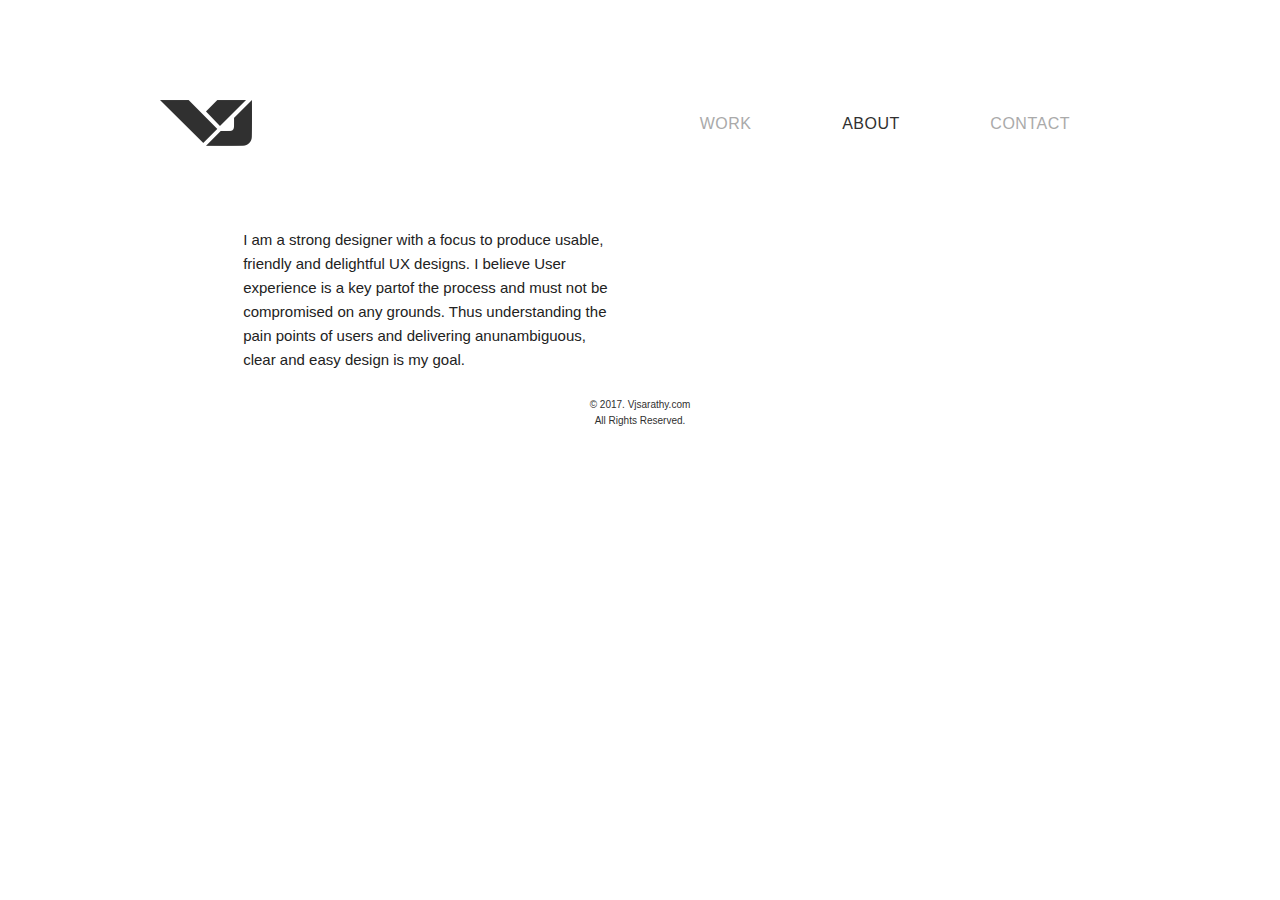
==== about.html @ b7dff5ad "about page" ====
<!DOCTYPE html>
<html lang="en">
<head>

  <!-- Basic Page Needs
  –––––––––––––––––––––––––––––––––––––––––––––––––– -->
  <meta charset="utf-8">
  <title>about</title>
  <meta name="description" content="">
  <meta name="author" content="">

  <!-- Mobile Specific Metas
  –––––––––––––––––––––––––––––––––––––––––––––––––– -->
  <meta name="viewport" content="width=device-width, initial-scale=1">

  <!-- FONT
  –––––––––––––––––––––––––––––––––––––––––––––––––– -->
  <link href="//fonts.googleapis.com/css?family=Raleway:400,300,600" rel="stylesheet" type="text/css">

  <!-- CSS
  –––––––––––––––––––––––––––––––––––––––––––––––––– -->
  <link rel="stylesheet" href="css/normalize.css">
  <link rel="stylesheet" href="css/skeleton.css">

  <!-- Favicon
  –––––––––––––––––––––––––––––––––––––––––––––––––– -->
  <link rel="icon" type="image/png" href="images/favicon.png">
    
    
    

</head>
<body>

 
<div class="container">  
<div class="row">
    
 <div class="six columns">
     <div class="name">
         <a href="index.html"><img src="images/Vjlogo.png"> </a>
      
        </div>
    </div>
    
   <div class="six columns">
    <nav>
    <ul id="nav">
      <li><a href="index.html">Work</a></li>
      <li class="navselected"><a href="about.html">About</a></li>
      <li><a href="#">Contact</a></li>
    </ul>
  </nav>
       </div>
    </div>
          
           <!-- form section
  –––––––––––––––––––––––––––––––––––––––––––––––––– -->
   <div class="about">
     
       <div class="row">
        <div class="five columns offset-by-one">
        <p class="aboutme">I am a strong designer with a focus to produce usable, friendly and delightful UX designs. I believe User experience is a key partof the process and must not be compromised on any grounds. Thus understanding the pain points of users and delivering anunambiguous, clear and easy design is my goal.  </p>
          </div>
           
          
         </div>
       </div>
       
    
    <!-- Footer
  ================================================== -->
              <footer>
                   <div class="container">
       <!--- <div class="six columns">               
    <div class="resize">
     <a href="index.html"><img src="images/Vjlogo.png"> </a>
                       </div>
                       </div> --->
     
        <p>&copy; 2017. Vjsarathy.com <br> All Rights Reserved.</p>
                       
    
     </div>
              
              
              </footer>
    
    </div>
</body>
</html>
---- css/skeleton.css ----
/*
* Skeleton V2.0.4
* Copyright 2014, Dave Gamache
* www.getskeleton.com
* Free to use under the MIT license.
* http://www.opensource.org/licenses/mit-license.php
* 12/29/2014
*/


/* Table of contents
––––––––––––––––––––––––––––––––––––––––––––––––––
- Grid
- Base Styles
- Typography
- Links
- Buttons
- Forms
- Lists
- Code
- Tables
- Spacing
- Utilities
- Clearing
- Media Queries
*/


/* Grid
–––––––––––––––––––––––––––––––––––––––––––––––––– */
.container {
  position: relative;
  width: 100%;
  max-width: 960px;
  margin: 0 auto;
  padding: 0 20px;
  box-sizing: border-box; }
.column,
.columns {
  width: 100%;
  float: left;
  box-sizing: border-box; }

/* For devices larger than 400px */
@media (min-width: 400px) {
  .container {
    width: 85%;
    padding: 0; }
}

/* For devices larger than 550px */
@media (min-width: 550px) {
  .container {
    width: 80%; }
  .column,
  .columns {
    margin-left: 4%; }
  .column:first-child,
  .columns:first-child {
    margin-left: 0; }

  .one.column,
  .one.columns                    { width: 4.66666666667%; }
  .two.columns                    { width: 13.3333333333%; }
  .three.columns                  { width: 22%;            }
  .four.columns                   { width: 30.6666666667%; }
  .five.columns                   { width: 39.3333333333%; }
  .six.columns                    { width: 48%;            }
  .seven.columns                  { width: 56.6666666667%; }
  .eight.columns                  { width: 65.3333333333%; }
  .nine.columns                   { width: 74.0%;          }
  .ten.columns                    { width: 82.6666666667%; }
  .eleven.columns                 { width: 91.3333333333%; }
  .twelve.columns                 { width: 100%; margin-left: 0; }

  .one-third.column               { width: 30.6666666667%; }
  .two-thirds.column              { width: 65.3333333333%; }

  .one-half.column                { width: 48%; }

  /* Offsets */
  .offset-by-one.column,
  .offset-by-one.columns          { margin-left: 8.66666666667%; }
  .offset-by-two.column,
  .offset-by-two.columns          { margin-left: 17.3333333333%; }
  .offset-by-three.column,
  .offset-by-three.columns        { margin-left: 26%;            }
  .offset-by-four.column,
  .offset-by-four.columns         { margin-left: 34.6666666667%; }
  .offset-by-five.column,
  .offset-by-five.columns         { margin-left: 43.3333333333%; }
  .offset-by-six.column,
  .offset-by-six.columns          { margin-left: 52%;            }
  .offset-by-seven.column,
  .offset-by-seven.columns        { margin-left: 60.6666666667%; }
  .offset-by-eight.column,
  .offset-by-eight.columns        { margin-left: 69.3333333333%; }
  .offset-by-nine.column,
  .offset-by-nine.columns         { margin-left: 78.0%;          }
  .offset-by-ten.column,
  .offset-by-ten.columns          { margin-left: 86.6666666667%; }
  .offset-by-eleven.column,
  .offset-by-eleven.columns       { margin-left: 95.3333333333%; }

  .offset-by-one-third.column,
  .offset-by-one-third.columns    { margin-left: 34.6666666667%; }
  .offset-by-two-thirds.column,
  .offset-by-two-thirds.columns   { margin-left: 69.3333333333%; }

  .offset-by-one-half.column,
  .offset-by-one-half.columns     { margin-left: 52%; }

}


/* Base Styles
–––––––––––––––––––––––––––––––––––––––––––––––––– */
/* NOTE
html is set to 62.5% so that all the REM measurements throughout Skeleton
are based on 10px sizing. So basically 1.5rem = 15px :) */
html {
  font-size: 62.5%; }
body {
  font-size: 1.5em; /* currently ems cause chrome bug misinterpreting rems on body element */
  line-height: 1.6;
  font-weight: 400;
  font-family: "lato", "HelveticaNeue", "Helvetica Neue", Helvetica, Arial, sans-serif;
  color: #222; }


/* Typography
–––––––––––––––––––––––––––––––––––––––––––––––––– */
h1, h2, h3, h4, h5, h6 {
  margin-top: 0;
  margin-bottom: 2rem;
  font-weight: 300; }
h1 { font-size: 4.0rem; line-height: 1.2;  letter-spacing: -.1rem;}
h2 { font-size: 3.6rem; line-height: 1.25; letter-spacing: -.1rem; }
h3 { font-size: 3.0rem; line-height: 1.3;  letter-spacing: -.1rem; }
h4 { font-size: 2.4rem; line-height: 1.35; letter-spacing: -.08rem; }
h5 { font-size: 1.8rem; line-height: 1.5;  letter-spacing: -.05rem; }
h6 { font-size: 1.5rem; line-height: 1.6;  letter-spacing: 0; }

/* Larger than phablet */
@media (min-width: 550px) {
  h1 { font-size: 5.0rem; }
  h2 { font-size: 4.2rem; }
  h3 { font-size: 3.6rem; }
  h4 { font-size: 3.0rem; }
  h5 { font-size: 2.4rem; }
  h6 { font-size: 1.5rem; }
}

p {
  margin-top: 0;
    
    
}


/* Links
–––––––––––––––––––––––––––––––––––––––––––––––––– */
a {
  color: #1EAEDB; }
a:hover {
  color: #0FA0CE; }


/* Buttons
–––––––––––––––––––––––––––––––––––––––––––––––––– */
.button,
button,
input[type="submit"],
input[type="reset"],
input[type="button"] {
  display: inline-block;
  height: 38px;
  padding: 0 30px;
  color: #555;
  text-align: center;
  font-size: 11px;
  font-weight: 600;
  line-height: 38px;
  letter-spacing: .1rem;
  text-transform: uppercase;
  text-decoration: none;
  white-space: nowrap;
  background-color: transparent;
  border-radius: 4px;
  border: 1px solid #bbb;
  cursor: pointer;
  box-sizing: border-box; }
.button:hover,
button:hover,
input[type="submit"]:hover,
input[type="reset"]:hover,
input[type="button"]:hover,
.button:focus,
button:focus,
input[type="submit"]:focus,
input[type="reset"]:focus,
input[type="button"]:focus {
  color: #333;
  border-color: #888;
  outline: 0; }
.button.button-primary,
button.button-primary,
input[type="submit"].button-primary,
input[type="reset"].button-primary,
input[type="button"].button-primary {
  color: #FFF;
  background-color: #33C3F0;
  border-color: #33C3F0; }
.button.button-primary:hover,
button.button-primary:hover,
input[type="submit"].button-primary:hover,
input[type="reset"].button-primary:hover,
input[type="button"].button-primary:hover,
.button.button-primary:focus,
button.button-primary:focus,
input[type="submit"].button-primary:focus,
input[type="reset"].button-primary:focus,
input[type="button"].button-primary:focus {
  color: #FFF;
  background-color: #1EAEDB;
  border-color: #1EAEDB; }


/* Forms
–––––––––––––––––––––––––––––––––––––––––––––––––– */
input[type="email"],
input[type="number"],
input[type="search"],
input[type="text"],
input[type="tel"],
input[type="url"],
input[type="password"],
textarea,
select {
  height: 38px;
  padding: 6px 90px; /* The 6px vertically centers text on FF, ignored by Webkit */
  background-color: whitesmoke;
  border: none;
  border-radius: 4px;
  box-shadow: none;
  box-sizing: border-box; }
/* Removes awkward default styles on some inputs for iOS */
input[type="email"],
input[type="number"],
input[type="search"],
input[type="text"],
input[type="tel"],
input[type="url"],
input[type="password"],
textarea {
  -webkit-appearance: none;
     -moz-appearance: none;
          appearance: none; }
textarea {
  min-height: 65px;
  padding-top: 6px;
  padding-bottom: 6px; }
input[type="email"]:focus,
input[type="number"]:focus,
input[type="search"]:focus,
input[type="text"]:focus,
input[type="tel"]:focus,
input[type="url"]:focus,
input[type="password"]:focus,
textarea:focus,
select:focus {
  border: 1px solid #33C3F0;
  outline: 0; }
label,
legend {
  display: block;
  margin-bottom: .5rem;
  font-weight: 600; }
fieldset {
  padding: 0;
  border-width: 0; }
input[type="checkbox"],
input[type="radio"] {
  display: inline; }
label > .label-body {
  display: inline-block;
  margin-left: .5rem;
  font-weight: normal; }


/* Lists
–––––––––––––––––––––––––––––––––––––––––––––––––– */
ul {
  list-style: circle inside; }
ol {
  list-style: decimal inside; }
ol, ul {
  padding-left: 0;
  margin-top: 0; }
ul ul,
ul ol,
ol ol,
ol ul {
  margin: 1.5rem 0 1.5rem 3rem;
  font-size: 90%; }
li {
  margin-bottom: 1rem; }


/* Code
–––––––––––––––––––––––––––––––––––––––––––––––––– */
code {
  padding: .2rem .5rem;
  margin: 0 .2rem;
  font-size: 90%;
  white-space: nowrap;
  background: #F1F1F1;
  border: 1px solid #E1E1E1;
  border-radius: 4px; }
pre > code {
  display: block;
  padding: 1rem 1.5rem;
  white-space: pre; }


/* Tables
–––––––––––––––––––––––––––––––––––––––––––––––––– */
th,
td {
  padding: 12px 15px;
  text-align: left;
  border-bottom: 1px solid #E1E1E1; }
th:first-child,
td:first-child {
  padding-left: 0; }
th:last-child,
td:last-child {
  padding-right: 0; }


/* Spacing
–––––––––––––––––––––––––––––––––––––––––––––––––– */
button,
.button {
  margin-bottom: 1rem; }
input,
textarea,
select,
fieldset {
  margin-bottom: 2.5rem; }
pre,
blockquote,
dl,
figure,
table,
p,
ul,
ol,
form {
  margin-bottom: 2.5rem; }


/* Utilities
–––––––––––––––––––––––––––––––––––––––––––––––––– */
.u-full-width {
  width: 100%;
  box-sizing: border-box; }
.u-max-full-width {
  max-width: 100%;
  box-sizing: border-box; }
.u-pull-right {
  float: right; }
.u-pull-left {
  float: left; }


/* Misc
–––––––––––––––––––––––––––––––––––––––––––––––––– */
hr {
  margin-top: 3rem;
  margin-bottom: 3.5rem;
  border-width: 0;
  border-top: 1px solid #E1E1E1; }


/* Clearing
–––––––––––––––––––––––––––––––––––––––––––––––––– */

/* Self Clearing Goodness */
.container:after,
.row:after,
.u-cf {
  content: "";
  display: table;
  clear: both; }


/* Media Queries
–––––––––––––––––––––––––––––––––––––––––––––––––– */
/*
Note: The best way to structure the use of media queries is to create the queries
near the relevant code. For example, if you wanted to change the styles for buttons
on small devices, paste the mobile query code up in the buttons section and style it
there.
*/


/* Larger than mobile */
@media (min-width: 400px) {}

/* Larger than phablet (also point when grid becomes active) */
@media (min-width: 550px) {}

/* Larger than tablet */
@media (min-width: 750px) {}

/* Larger than desktop */
@media (min-width: 1000px) {}

/* Larger than Desktop HD */
@media (min-width: 1200px) {}
---------------------------------------------------------


body {
		background-color: #ffffff;
		font-family: 'lato', sans-serif;
		font-weight: 400;
		font-size: 16px;
		line-height: 28px;
		color: #303030;
	}
/*logo*/
.name {
		
    padding-top: 100px;
    
	}

/*--links--*/
.navselected a {
		color: #303030;
	}
a {
		text-decoration: none;
		color: #303030;
		font-weight: 500;
	}
a:hover {
		color: #aaa;
	}

nav {
		font-size: 16px;
		float: right;
		margin: 80px auto 36px auto;
		font-weight: 400;
		letter-spacing: 0.5px;
		text-transform: uppercase;
	}
nav li {
		list-style: none;
		display: inline-block;
		margin-left: 48px;
	}

nav li:nth-child(1) {
		margin-left: 0px;
	}
nav a {
		color: #aaa;
	}

	nav li a:hover {
		color: #303030;
	}



#nav {
    display: table;
    height: 87px;
    width: 100%;
   
}

#nav li {
    display: table-cell;
    height: 87px;
    width: 16.666666667%;  /* (100 / numItems)% */
    line-height: 87px;
    text-align: right;
    
    white-space: nowrap;
    padding-right:50px;
   
}
/*----------Mac n iphone n vfx-----*/
.macimg{
    margin-top:60px;
}
.macbutton {
    margin-top: 20px;
    margin-left: 160px;
    
}

.iphonebutton {
    margin-top: 20px;
    margin-left: 160px;
}

.iphoneslide{
    margin-top:5px;
    margin-left:50px;
}

.screen1{
    margin-left: -110px;
}
.screen2{
    margin-top: 20px;
    margin-left: -110px;
}
.screen3{
    margin-top: 30px;
    margin-left: -110px;
}
header h3 {
    color:#000;
    font-weight:450;
    font-size:2em;
    line-height: 1;
    margin-bottom: 0.3em;
    text-align: left;
}
.vt4 {
   text-align: left;
  padding-right: 20px;
     margin-top: 10px;
    margin-left: 0px;

}
.hacker{
    margin-top: 40px;
    margin-left: 0px;
}
.vfx {
    margin-top: 40px;
    margin-left: 0px;
    
}
/*-----------buttons------*/
.projects button {
    background-color: #FF830E;
    border-color: #FF830E;
    color: white;
    font-weight: 200;
}
.secondproject button {
    background-color: #5BC1BE;
    border-color: #5BC1BE;
    color: white;
     font-weight: 200;
}
/*-----------Footer------*/

footer {
		text-align: center;
		margin-bottom: 40px;
    text-decoration: none;
		color: #303030;
		font-weight: 200;
    font-size: 10px;
   
    
	}

/*------contact page------*/
.formcontact {
  background: url('../images/contactpagebg.png') top center no-repeat;
  background-size: center;
  min-width: 960px; 
  min-height: 678px;
  width: 100%;
  background-position: center;
    padding-top: 100px;
} 

.contactheader{
    text-align: center;
  
    text-decoration: none;
    color: #22C2FC;
    font-weight: 75;
    font-family: 'lato', sans-serif;
    letter-spacing: 1px;
    word-spacing:7px;
	}
.contactcontent{
    text-align:justify;
    padding-top: 50px;
    padding-left: 10px;
    
    text-decoration: none;
    color: white;
    font-size: 21px;
    font-family: 'lato-light', sans-serif; 
    font-weight: none;
    letter-spacing: none;
    word-spacing:5px;
    font-weight: none;
}  

.blankforms{
    padding-top: 35px;
}

/*case study crowdfund*/

.Crowdfund h3 {
    
    text-align: center;
    color:#5BC1BE;
    font-weight: 400;
}
.Crowdfund h5 {
    
    font-weight: 400;
}

.section {
  padding: 8rem 0 7rem;
  text-align: left;
}
.values {
  background: #5D5D5D;
  background-size: cover;
  color: #fff;
  padding-bottom: 5rem;
}

.surveybg {
    background-image: url("../images/surveybg.png");
    background-repeat: no-repeat;
   background-size: 100% 100%;
    margin-top: 1em;
}
/*--case study cravings--*/

.u-max-full-width-survey{
    padding-left:110px;
}
.cravings h3 {
    
    text-align: center;
    color:#FF830E;
    font-weight: 400;
}
.cravings h5 {
    
    font-weight: 400;
}

.section {
  padding: 8rem 0 7rem;
  text-align: left;
}
.valuescravings {
  background: #5D5D5D;
  background-size: cover;
  color: #fff;
  padding-bottom: 5rem;
}

.surveybgcravings {
    background-image: url("../images/surveybgcravings.png");
    background-repeat: no-repeat;
   background-size: 100% 100%;
    margin-top: 1em;
}


/*----
.summarybg {
    background-image: url("../images/summarybg.png");
    
    background-repeat: no-repeat;
   background-size: 100% 100%;
    margin-top: 1em;
}*/
/*-----about-----*/

.aboutme{
    
    
    
    
}
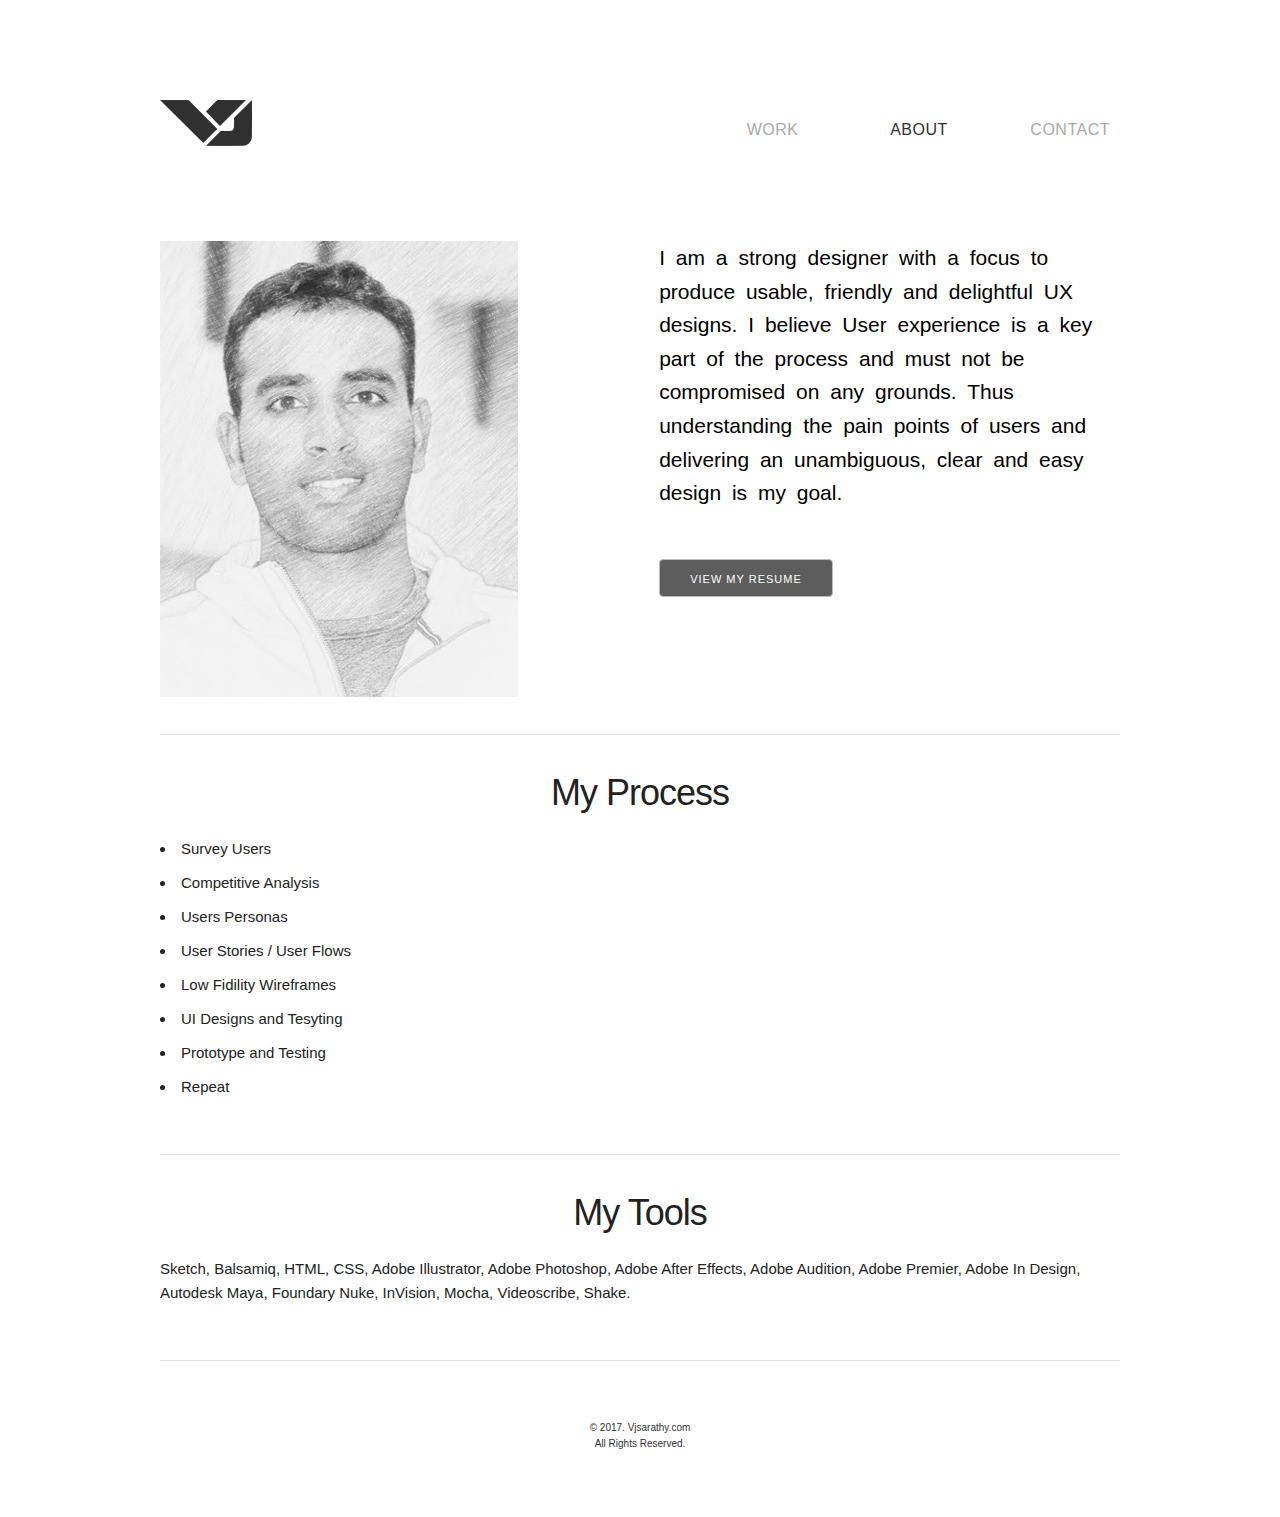
==== commit 94727c43: "about updated" ====
--- a/about.html
+++ b/about.html
@@ -48,26 +48,79 @@
     <ul id="nav">
       <li><a href="index.html">Work</a></li>
       <li class="navselected"><a href="about.html">About</a></li>
-      <li><a href="#">Contact</a></li>
+      <li><a href="contact.html">Contact</a></li>
     </ul>
   </nav>
        </div>
     </div>
           
-           <!-- form section
+           <!-- about section
   –––––––––––––––––––––––––––––––––––––––––––––––––– -->
-   <div class="about">
-     
+   
+     <div class="about">
        <div class="row">
-        <div class="five columns offset-by-one">
-        <p class="aboutme">I am a strong designer with a focus to produce usable, friendly and delightful UX designs. I believe User experience is a key partof the process and must not be compromised on any grounds. Thus understanding the pain points of users and delivering anunambiguous, clear and easy design is my goal.  </p>
-          </div>
            
-          
-         </div>
+           
+        <div class="six columns">
+            <img src="images/vjprofilepic.png" class="vjpic"/>
+            </div>
+           
+        <div class="six columns">
+        <p class="aboutme">I am a strong designer with a focus to produce usable, friendly and delightful UX designs. I believe User experience is a key part of the process and must not be compromised on any grounds. Thus understanding the pain points of users and delivering an unambiguous, clear and easy design is my goal.  </p>
+         
+           <br>
+         <a href="images/resume.pdf" target="_blank"><button type="primary">View my Resume</button></a>
+            
+        </div>
+       
        </div>
-       
+      
+
+       <hr>
     
+                    <!-- My process section
+  –––––––––––––––––––––––––––––––––––––––––––––––––– --> 
+ 
+       <div class="row">
+        <div class="twelve columns">
+        <h3>My Process</h3>
+         <ul style="list-style-type: disc">
+             <li>Survey Users</li>
+             <li>Competitive Analysis</li>
+             <li>Users Personas</li>
+             <li>User Stories / User Flows</li>
+             <li>Low Fidility Wireframes</li>
+             <li>UI Designs and Tesyting</li>
+             <li>Prototype and Testing</li>
+             <li>Repeat</li>  
+            </ul>
+           </div>
+    </div>
+    
+
+<hr>
+                     <!-- My process section
+  –––––––––––––––––––––––––––––––––––––––––––––––––– -->           
+            
+<div class="row">
+    
+        <div class="twelve columns">
+            
+            <h3>My Tools</h3>
+       <p>Sketch, Balsamiq, HTML, CSS, Adobe Illustrator, 
+Adobe Photoshop, Adobe After Effects, Adobe Audition, 
+Adobe Premier, Adobe In Design, Autodesk Maya, 
+Foundary Nuke, InVision, Mocha, Videoscribe, Shake.
+</p>
+           </div>
+ 
+  </div>         
+     </div>       
+    
+    <hr>  
+            <br>
+           
+            
     <!-- Footer
   ================================================== -->
               <footer>
--- a/css/skeleton.css
+++ b/css/skeleton.css
@@ -457,6 +457,7 @@
 		font-weight: 400;
 		letter-spacing: 0.5px;
 		text-transform: uppercase;
+       
 	}
 nav li {
 		list-style: none;
@@ -479,7 +480,7 @@
 
 #nav {
     display: table;
-    height: 87px;
+    height: 100px;
     width: 100%;
    
 }
@@ -488,11 +489,11 @@
     display: table-cell;
     height: 87px;
     width: 16.666666667%;  /* (100 / numItems)% */
-    line-height: 87px;
+    line-height: 100px;
     text-align: right;
     
     white-space: nowrap;
-    padding-right:50px;
+    padding-right:10px;
    
 }
 /*----------Mac n iphone n vfx-----*/
@@ -537,16 +538,16 @@
 .vt4 {
    text-align: left;
   padding-right: 20px;
-     margin-top: 10px;
+     margin-top: none;
     margin-left: 0px;
 
 }
 .hacker{
-    margin-top: 40px;
+    margin-top: none;
     margin-left: 0px;
 }
 .vfx {
-    margin-top: 40px;
+    margin-top: none;
     margin-left: 0px;
     
 }
@@ -693,15 +694,34 @@
 
 .aboutme{
     
-    
-    
-    
-}
-
-
-
-
-
-
-
-
+    text-align:left;
+    padding-top: none;
+    padding-left: none;
+    line-height: none;
+    
+    color: black;
+    font-size: 21px;
+    font-family: 'lato-regular', sans-serif; 
+    font-weight: none;
+    letter-spacing: none;
+    word-spacing:5px;
+    font-weight: none;
+}
+
+
+.about button {
+   background-color: #5D5D5D;
+    border-color: none;
+    color: white;
+    font-weight: 200;
+}
+
+
+.about h3 {
+    
+    text-align: center;
+}
+
+/*-----fixed nav bar-----*/
+
+
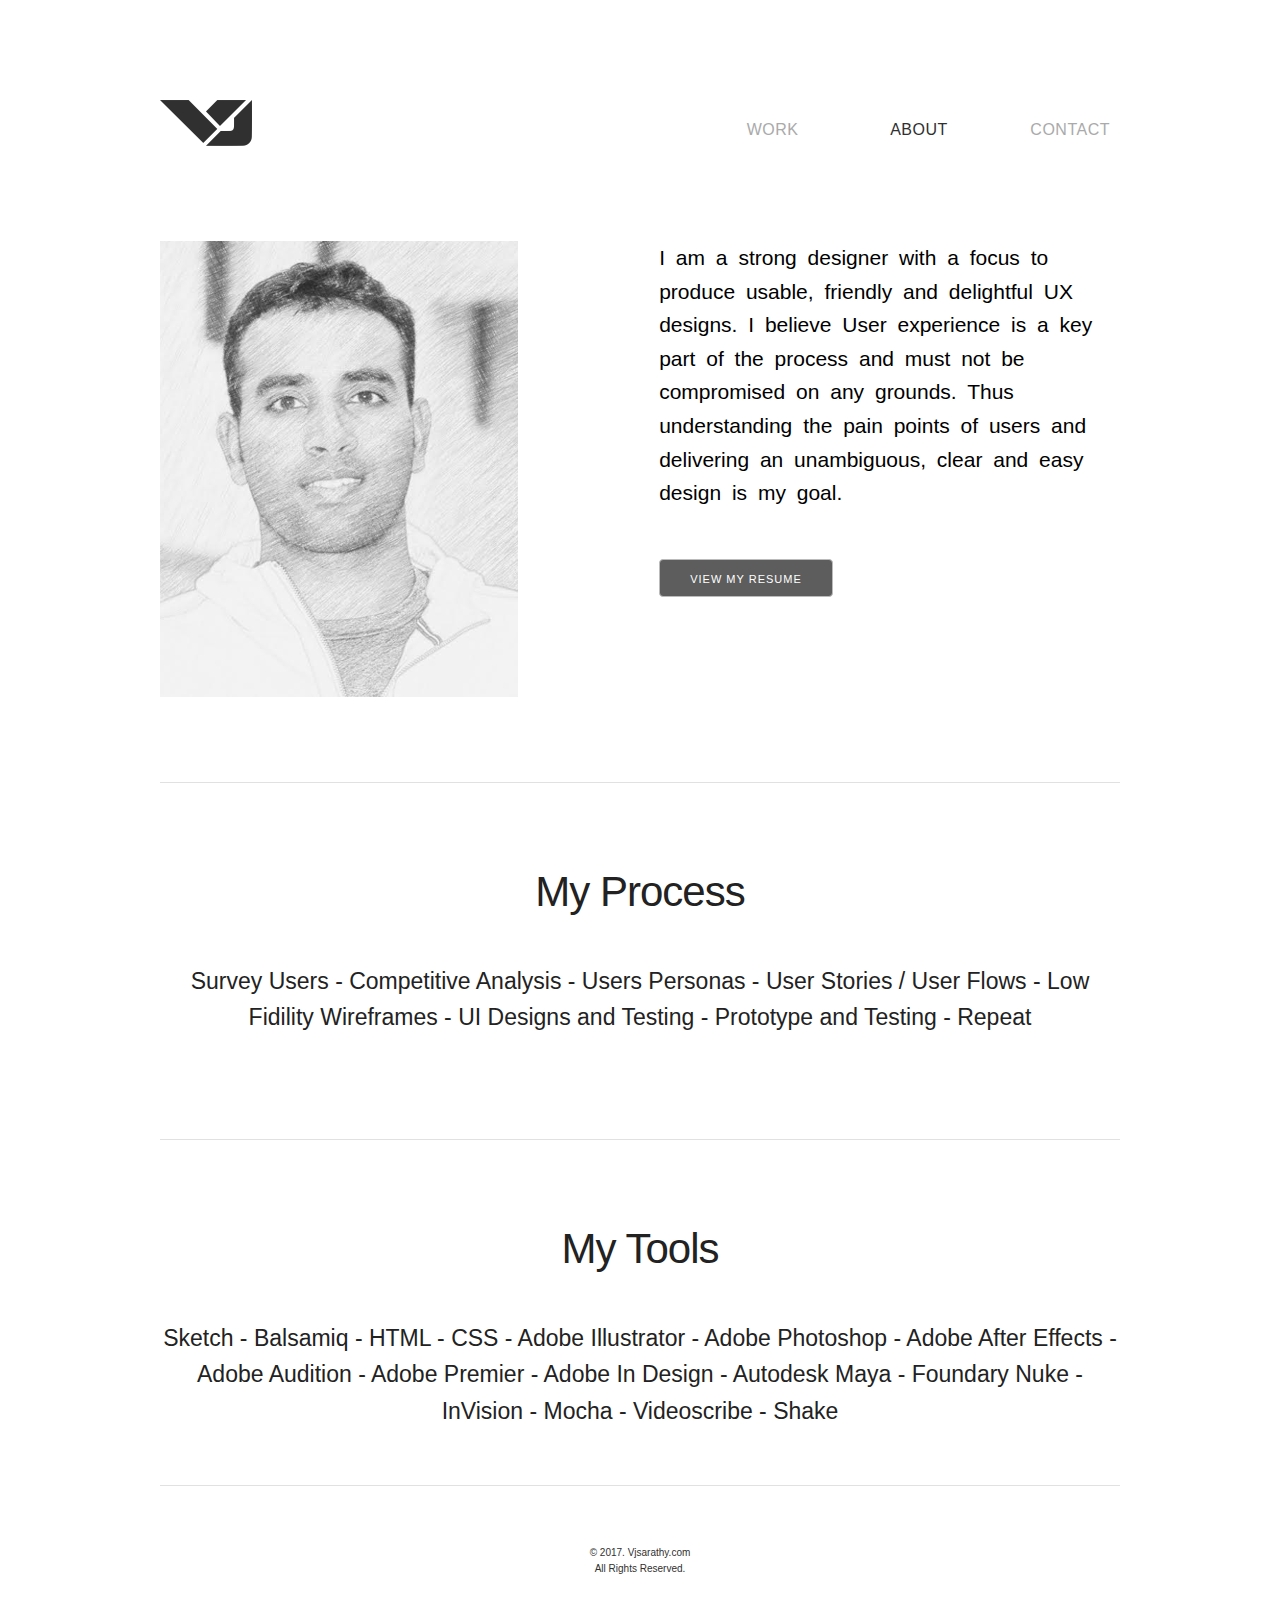
==== commit 15c6b0a4: "new updates" ====
--- a/about.html
+++ b/about.html
@@ -75,42 +75,85 @@
        
        </div>
       
-
+<br>
+         <br>
        <hr>
     
                     <!-- My process section
   –––––––––––––––––––––––––––––––––––––––––––––––––– --> 
- 
-       <div class="row">
-        <div class="twelve columns">
-        <h3>My Process</h3>
+ <!----
+       <div class="column block">
+        <div class="four columns">
+        <h5 class="less-top-margin">My Process</h5>
          <ul style="list-style-type: disc">
              <li>Survey Users</li>
              <li>Competitive Analysis</li>
              <li>Users Personas</li>
              <li>User Stories / User Flows</li>
              <li>Low Fidility Wireframes</li>
-             <li>UI Designs and Tesyting</li>
+             <li>UI Designs and Testing</li>
              <li>Prototype and Testing</li>
              <li>Repeat</li>  
             </ul>
            </div>
+           
+           <div class="four columns">
+        <h5 class="less-top-margin">My Tools</h5>
+         <ul style="list-style-type: disc">
+             <li>Sketch</li>
+             <li>Balsamiq</li>
+             <li>HTML</li>
+             <li>CSS</li>
+             <li>Adobe Illustrator</li>
+             <li>Adobe Photoshop</li>
+             <li>Adobe After Effects</li>
+             <li>Adobe Audition</li>
+             <li>Adobe Premier</li> 
+             <li>Adobe In Design</li> 
+             <li>Foundary Nuke</li> 
+             <li>InVision</li> 
+             <li>Mocha</li>
+             <li>Videoscribe</li> 
+             <li>Shake</li>
+             <li>Combustion</li>
+            </ul>
+           </div>
     </div>
-    
-
-<hr>
-                     <!-- My process section
-  –––––––––––––––––––––––––––––––––––––––––––––––––– -->           
-            
+    ----->
+         
+    <br>
+         <br>
 <div class="row">
     
         <div class="twelve columns">
             
-            <h3>My Tools</h3>
-       <p>Sketch, Balsamiq, HTML, CSS, Adobe Illustrator, 
-Adobe Photoshop, Adobe After Effects, Adobe Audition, 
-Adobe Premier, Adobe In Design, Autodesk Maya, 
-Foundary Nuke, InVision, Mocha, Videoscribe, Shake.
+            <h2>My Process</h2>
+            <br>
+       <p class="myprocess">Survey Users - Competitive Analysis - 
+Users Personas - User Stories / User Flows - Low Fidility Wireframes - 
+UI Designs and Testing - Prototype and Testing - Repeat
+
+</p>
+           </div>
+ 
+  </div>        
+<br>
+         <br>
+<hr>
+                     <!-- My process section
+  –––––––––––––––––––––––––––––––––––––––––––––––––– -->           
+   <br>
+         <br>
+<div class="row">
+    
+        <div class="twelve columns">
+            
+            <h2>My Tools</h2>
+            <br>
+       <p class="mytools">Sketch - Balsamiq - HTML - CSS - Adobe Illustrator - 
+Adobe Photoshop - Adobe After Effects - Adobe Audition - 
+Adobe Premier - Adobe In Design - Autodesk Maya - 
+Foundary Nuke - InVision - Mocha - Videoscribe - Shake
 </p>
            </div>
  
--- a/css/skeleton.css
+++ b/css/skeleton.css
@@ -701,7 +701,7 @@
     
     color: black;
     font-size: 21px;
-    font-family: 'lato-regular', sans-serif; 
+    font-family: 'lato-light', sans-serif; 
     font-weight: none;
     letter-spacing: none;
     word-spacing:5px;
@@ -721,7 +721,56 @@
     
     text-align: center;
 }
-
+.about h2 {
+    
+    text-align: center;
+}
+
+.myprocess {
+    text-align: center;
+    font-size: 23px;
+    font-family: 'lato-light', sans-serif;
+}
+.mytools {
+    text-align: center;
+    font-size: 23px;
+    font-family: 'lato-light', sans-serif;
+}
+/*-----endlink cravings-----*/
+.endcravings {
+padding-top:40px;
+    padding-right: 80px;
+text-align: center;
+font-size: 21px;
+ 
+}
+
+.endcravings a {
+color: #FF830E;
+ 
+ 
+}
+
+.endcravings a:hover{
+    color: #aaa;
+}
+/*-----endlink crowdfund-----*/
+.endcrowdfund {
+padding-top:40px;
+     padding-right: 80px;
+   text-align: center;
+font-size: 21px;
+ 
+}
+
+.endcrowdfund a {
+color: #5BC1BE;
+   }
+
+.endcrowdfund a:hover{
+    color: #aaa;
+}
+	
 /*-----fixed nav bar-----*/
 
 
